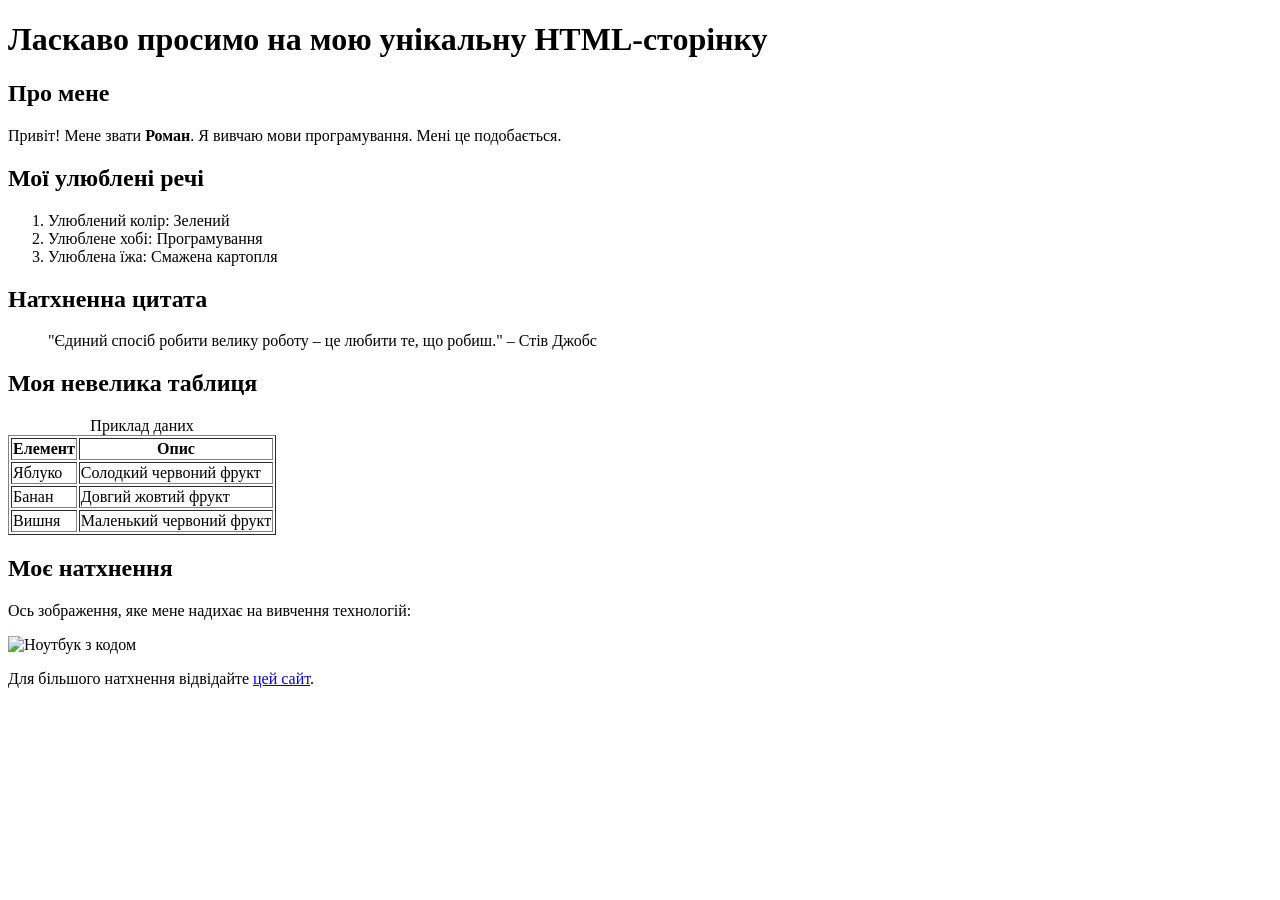
==== Web/Lab2.HTML @ ebd63adb "Create Lab2.HTML" ====
<!DOCTYPE html>
<html lang="uk">
<head>
    <meta charset="UTF-8">
    <meta name="viewport" content="width=device-width, initial-scale=1.0">
    <title>Моя унікальна HTML-сторінка</title>
</head>
<body>
    <header>
        <h1>Ласкаво просимо на мою унікальну HTML-сторінку</h1>
    </header>

    <main>
        <section>
            <h2>Про мене</h2>
            <p>Привіт! Мене звати <strong>Роман</strong>. Я вивчаю мови програмування. Мені це подобається.</p>
        </section>

        <section>
            <h2>Мої улюблені речі</h2>
            <ol>
                <li>Улюблений колір: Зелений</li>
                <li>Улюблене хобі: Програмування</li>
                <li>Улюблена їжа: Смажена картопля</li>
            </ol>
        </section>

        <section>
            <h2>Натхненна цитата</h2>
            <blockquote>"Єдиний спосіб робити велику роботу – це любити те, що робиш." – Стів Джобс</blockquote>
        </section>

        <section>
            <h2>Моя невелика таблиця</h2>
            <table border="1">
                <caption>Приклад даних</caption>
                <thead>
                    <tr>
                        <th>Елемент</th>
                        <th>Опис</th>
                    </tr>
                </thead>
                <tbody>
                    <tr>
                        <td>Яблуко</td>
                        <td>Солодкий червоний фрукт</td>
                    </tr>
                    <tr>
                        <td>Банан</td>
                        <td>Довгий жовтий фрукт</td>
                    </tr>
                    <tr>
                        <td>Вишня</td>
                        <td>Маленький червоний фрукт</td>
                    </tr>
                </tbody>
            </table>
        </section>

        <section>
            <h2>Моє натхнення</h2>
            <p>Ось зображення, яке мене надихає на вивчення технологій:</p>
            <img src="https://images.unsplash.com/photo-1498050108023-c5249f4df085" alt="Ноутбук з кодом" width="400">
        </section>

        <p>Для більшого натхнення відвідайте <a href="https://developer.mozilla.org/uk/" target="_blank">цей сайт</a>.</p>
    </main>
</body>
</html>
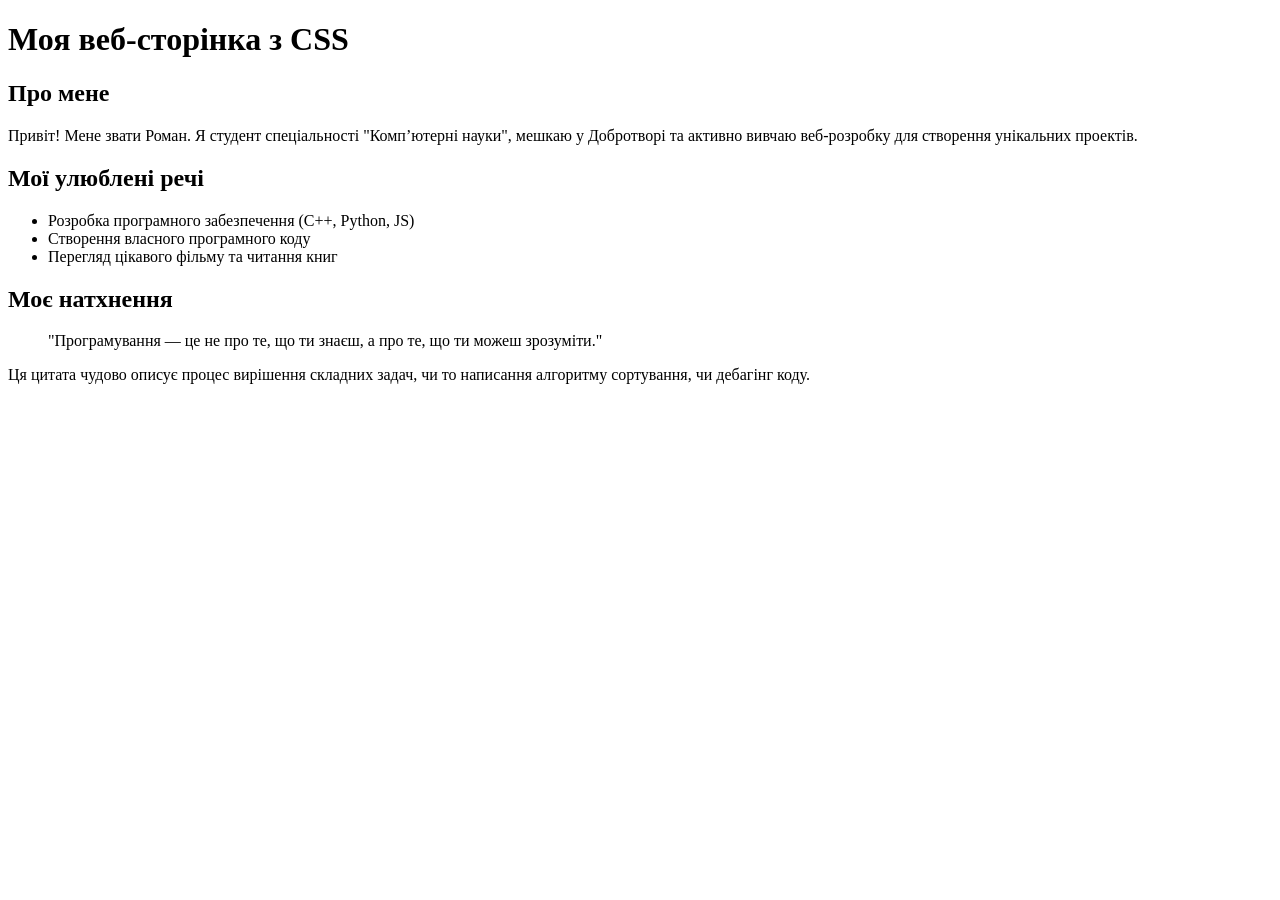
==== commit f6d77e3c: "Lab2" ====
--- a/Web/Lab2.HTML
+++ b/Web/Lab2.HTML
@@ -1,70 +1,36 @@
 <!DOCTYPE html>
 <html lang="uk">
 <head>
-    <meta charset="UTF-8">
-    <meta name="viewport" content="width=device-width, initial-scale=1.0">
-    <title>Моя унікальна HTML-сторінка</title>
+  <meta charset="UTF-8">
+  <meta name="viewport" content="width=device-width, initial-scale=1.0">
+  <title>Лабораторна робота 2: Основи CSS</title>
+  <link rel="stylesheet" href="styles.css">
 </head>
 <body>
-    <header>
-        <h1>Ласкаво просимо на мою унікальну HTML-сторінку</h1>
-    </header>
+  <header>
+    <h1>Моя веб-сторінка з CSS</h1>
+  </header>
+  
+  <main>
+    <section>
+      <h2>Про мене</h2>
+      <p>Привіт! Мене звати Роман. Я студент спеціальності "Комп’ютерні науки", мешкаю у Добротворі та активно вивчаю веб-розробку для створення унікальних проектів.</p>
+    </section>
+    
+    <section>
+      <h2>Мої улюблені речі</h2>
+      <ul>
+        <li>Розробка програмного забезпечення (C++, Python, JS)</li>
+        <li>Створення власного програмного коду</li>
+        <li>Перегляд цікавого фільму та читання книг</li>
+      </ul>
+    </section>
 
-    <main>
-        <section>
-            <h2>Про мене</h2>
-            <p>Привіт! Мене звати <strong>Роман</strong>. Я вивчаю мови програмування. Мені це подобається.</p>
-        </section>
-
-        <section>
-            <h2>Мої улюблені речі</h2>
-            <ol>
-                <li>Улюблений колір: Зелений</li>
-                <li>Улюблене хобі: Програмування</li>
-                <li>Улюблена їжа: Смажена картопля</li>
-            </ol>
-        </section>
-
-        <section>
-            <h2>Натхненна цитата</h2>
-            <blockquote>"Єдиний спосіб робити велику роботу – це любити те, що робиш." – Стів Джобс</blockquote>
-        </section>
-
-        <section>
-            <h2>Моя невелика таблиця</h2>
-            <table border="1">
-                <caption>Приклад даних</caption>
-                <thead>
-                    <tr>
-                        <th>Елемент</th>
-                        <th>Опис</th>
-                    </tr>
-                </thead>
-                <tbody>
-                    <tr>
-                        <td>Яблуко</td>
-                        <td>Солодкий червоний фрукт</td>
-                    </tr>
-                    <tr>
-                        <td>Банан</td>
-                        <td>Довгий жовтий фрукт</td>
-                    </tr>
-                    <tr>
-                        <td>Вишня</td>
-                        <td>Маленький червоний фрукт</td>
-                    </tr>
-                </tbody>
-            </table>
-        </section>
-
-        <section>
-            <h2>Моє натхнення</h2>
-            <p>Ось зображення, яке мене надихає на вивчення технологій:</p>
-            <img src="https://images.unsplash.com/photo-1498050108023-c5249f4df085" alt="Ноутбук з кодом" width="400">
-        </section>
-
-        <p>Для більшого натхнення відвідайте <a href="https://developer.mozilla.org/uk/" target="_blank">цей сайт</a>.</p>
-    </main>
+    <section class="custom-variant-section">
+      <h2>Моє натхнення</h2>
+      <blockquote>"Програмування — це не про те, що ти знаєш, а про те, що ти можеш зрозуміти."</blockquote>
+      <p>Ця цитата чудово описує процес вирішення складних задач, чи то написання алгоритму сортування, чи дебагінг коду.</p>
+    </section>
+  </main>
 </body>
 </html>
-
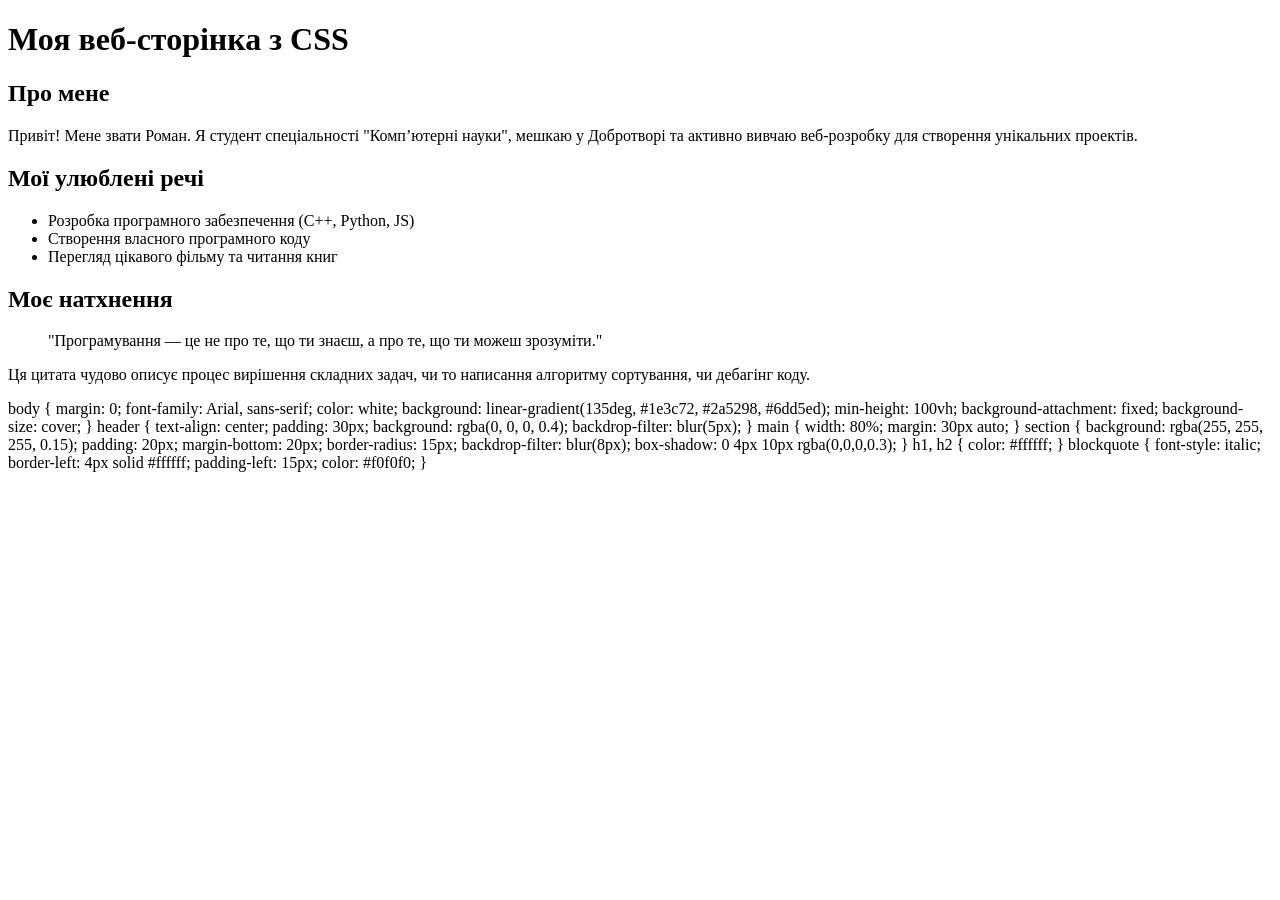
==== commit 58b445d7: "Update Lab2.HTML" ====
--- a/Web/Lab2.HTML
+++ b/Web/Lab2.HTML
@@ -34,3 +34,42 @@
   </main>
 </body>
 </html>
+body {
+    margin: 0;
+    font-family: Arial, sans-serif;
+    color: white;
+
+    background: linear-gradient(135deg, #1e3c72, #2a5298, #6dd5ed);
+
+    min-height: 100vh;
+
+    background-attachment: fixed;
+    background-size: cover;
+}
+header {
+    text-align: center;
+    padding: 30px;
+    background: rgba(0, 0, 0, 0.4);
+    backdrop-filter: blur(5px);
+}
+main {
+    width: 80%;
+    margin: 30px auto;
+}
+section {
+    background: rgba(255, 255, 255, 0.15);
+    padding: 20px;
+    margin-bottom: 20px;
+    border-radius: 15px;
+    backdrop-filter: blur(8px);
+    box-shadow: 0 4px 10px rgba(0,0,0,0.3);
+}
+h1, h2 {
+    color: #ffffff;
+}
+blockquote {
+    font-style: italic;
+    border-left: 4px solid #ffffff;
+    padding-left: 15px;
+    color: #f0f0f0;
+}
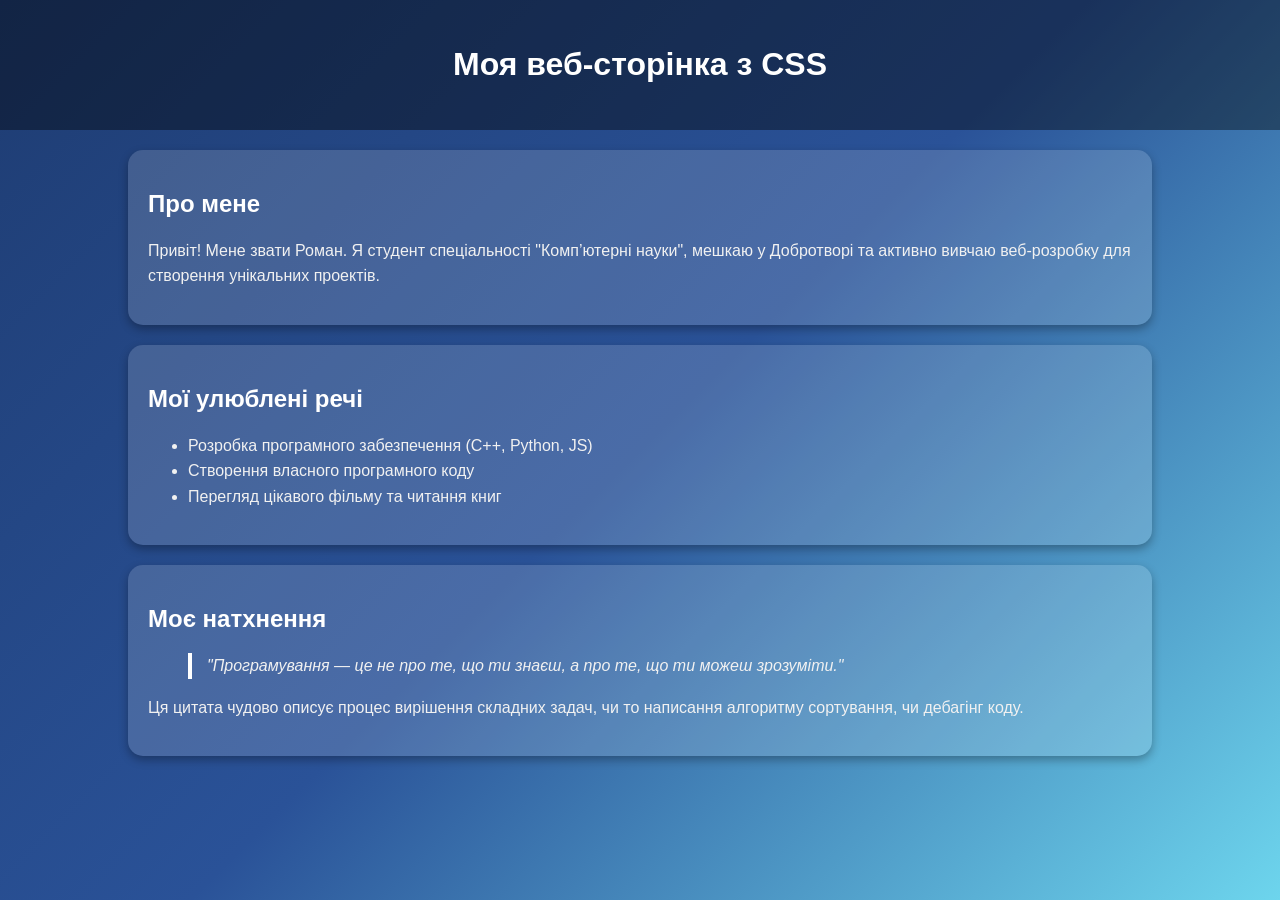
==== commit 251fbab6: "Update Lab2.HTML" ====
--- a/Web/Lab2.HTML
+++ b/Web/Lab2.HTML
@@ -4,7 +4,55 @@
   <meta charset="UTF-8">
   <meta name="viewport" content="width=device-width, initial-scale=1.0">
   <title>Лабораторна робота 2: Основи CSS</title>
-  <link rel="stylesheet" href="styles.css">
+
+  <style>
+    body {
+      margin: 0;
+      font-family: Arial, sans-serif;
+      color: white;
+
+      /* Фон сторінки */
+      background: linear-gradient(135deg, #1e3c72, #2a5298, #6dd5ed);
+      min-height: 100vh;
+      background-attachment: fixed;
+      background-size: cover;
+    }
+
+    header {
+      text-align: center;
+      padding: 25px;
+      background-color: rgba(0, 0, 0, 0.4);
+    }
+
+    main {
+      width: 80%;
+      margin: 20px auto;
+    }
+
+    section {
+      background-color: rgba(255, 255, 255, 0.15);
+      padding: 20px;
+      margin-bottom: 20px;
+      border-radius: 15px;
+      box-shadow: 0 4px 10px rgba(0,0,0,0.3);
+    }
+
+    h1, h2 {
+      color: #ffffff;
+    }
+
+    p, li, blockquote {
+      color: #f1f1f1;
+      line-height: 1.6;
+    }
+
+    blockquote {
+      border-left: 4px solid white;
+      padding-left: 15px;
+      font-style: italic;
+    }
+  </style>
+
 </head>
 <body>
   <header>
@@ -14,7 +62,11 @@
   <main>
     <section>
       <h2>Про мене</h2>
-      <p>Привіт! Мене звати Роман. Я студент спеціальності "Комп’ютерні науки", мешкаю у Добротворі та активно вивчаю веб-розробку для створення унікальних проектів.</p>
+      <p>
+        Привіт! Мене звати Роман. Я студент спеціальності 
+        "Комп’ютерні науки", мешкаю у Добротворі та активно 
+        вивчаю веб-розробку для створення унікальних проектів.
+      </p>
     </section>
     
     <section>
@@ -28,48 +80,16 @@
 
     <section class="custom-variant-section">
       <h2>Моє натхнення</h2>
-      <blockquote>"Програмування — це не про те, що ти знаєш, а про те, що ти можеш зрозуміти."</blockquote>
-      <p>Ця цитата чудово описує процес вирішення складних задач, чи то написання алгоритму сортування, чи дебагінг коду.</p>
+      <blockquote>
+        "Програмування — це не про те, що ти знаєш, 
+        а про те, що ти можеш зрозуміти."
+      </blockquote>
+
+      <p>
+        Ця цитата чудово описує процес вирішення складних задач, 
+        чи то написання алгоритму сортування, чи дебагінг коду.
+      </p>
     </section>
   </main>
 </body>
 </html>
-body {
-    margin: 0;
-    font-family: Arial, sans-serif;
-    color: white;
-
-    background: linear-gradient(135deg, #1e3c72, #2a5298, #6dd5ed);
-
-    min-height: 100vh;
-
-    background-attachment: fixed;
-    background-size: cover;
-}
-header {
-    text-align: center;
-    padding: 30px;
-    background: rgba(0, 0, 0, 0.4);
-    backdrop-filter: blur(5px);
-}
-main {
-    width: 80%;
-    margin: 30px auto;
-}
-section {
-    background: rgba(255, 255, 255, 0.15);
-    padding: 20px;
-    margin-bottom: 20px;
-    border-radius: 15px;
-    backdrop-filter: blur(8px);
-    box-shadow: 0 4px 10px rgba(0,0,0,0.3);
-}
-h1, h2 {
-    color: #ffffff;
-}
-blockquote {
-    font-style: italic;
-    border-left: 4px solid #ffffff;
-    padding-left: 15px;
-    color: #f0f0f0;
-}
